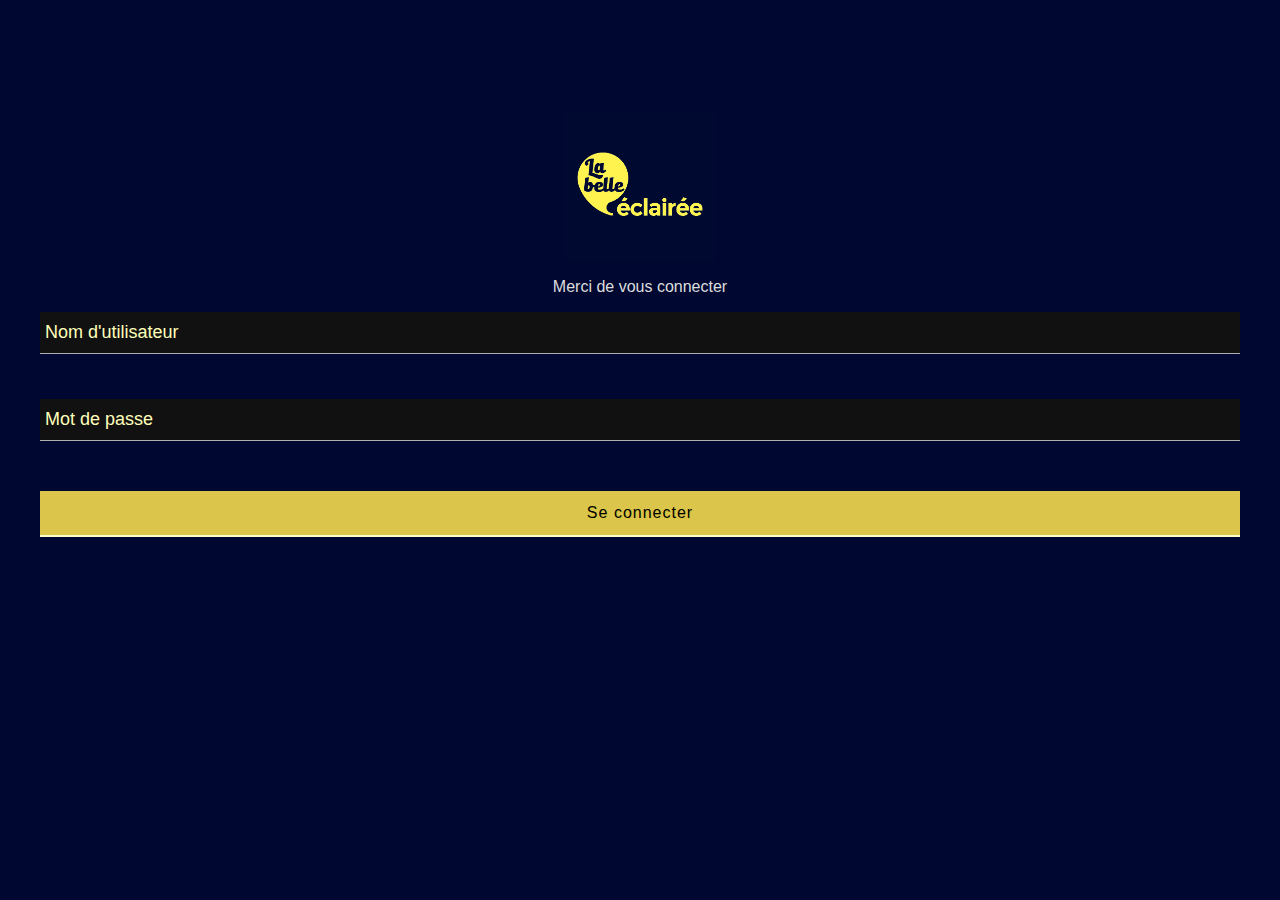
==== app_screen/login.html @ 539365b6 "add fake login screen" ====
<html lang="fr">
<head>
<title>Login</title>
<link rel="stylesheet" media="all" href="./style.css"/>
</head>
<body class="dark">
  <form>
    <div class="headform">
      <img width="150" src="./images/logo_appli.jpg"/>
      <p> Merci de vous connecter</p>
    </div>
    <div class="group">
      <input type="text"><span class="highlight"></span><span class="bar"></span>
      <label>Nom d'utilisateur</label>
    </div>
    <div class="group">
      <input type="password"><span class="highlight"></span><span class="bar"></span>
      <label>Mot de passe</label>
    </div>
    <a href="menu.html">
      <button type="button" class="button buttonLBE">Se connecter
        <div class="ripples buttonRipples"><span class="ripplesCircle"></span></div>
      </button>
    </a>
  </form>
  <script src="./login.js"></script>
</body>
</html>
---- app_screen/style.css ----
* { box-sizing:border-box; }

body {
	font-family: Helvetica;
	background: #eee;
  -webkit-font-smoothing: antialiased;
}

body.dark {
  background: #000831;
  color: #dddddd;
}

hgroup {
	text-align:center;
	margin-top: 4em;
}

h1, h3 { font-weight: 300; }

h1 { color: #636363; }

body.dark h1 { color: #cecece; }

h3 { color: #4a89dc; }

body.dark h3 { color: #fffac4; }

form {
	width: 100%;
	margin: 4em auto;
	padding: 3em 2em 2em 2em;
	background: none;
}

.headform {
  text-align: center;
}


.group {
	position: relative;
	margin-bottom: 45px;
}

input {
	font-size: 18px;
	padding: 10px 10px 10px 5px;
	-webkit-appearance: none;
	display: block;
	background: #fafafa;
	color: #636363;
	width: 100%;
	border: none;
	border-radius: 0;
	border-bottom: 1px solid #757575;
}

body.dark input {
	background: #111111;
	color: #636363;
	border-bottom: 1px solid #afafaf;
}

input:focus { outline: none; }


/* Label */

label {
	color: #999;
	font-size: 18px;
	font-weight: normal;
	position: absolute;
	pointer-events: none;
	left: 5px;
	top: 10px;
	transition: all 0.2s ease;
}

body.dark label{
  color: #ffffba;
}


/* active */

input:focus ~ label, input.used ~ label {
	top: -20px;
  transform: scale(.75); left: -2px;
	/* font-size: 14px; */
	color: #4a89dc;
}

body.dark input:focus ~ label, body.dark input.used ~ label {
	color: #ffffba;
}


/* Underline */

.bar {
	position: relative;
	display: block;
	width: 100%;
}

.bar:before, .bar:after {
	content: '';
	height: 2px;
	width: 0;
	bottom: 1px;
	position: absolute;
	background: #4a89dc;
	transition: all 0.2s ease;
}

body.dark .bar:before, body.dark .bar:after {
	background: #dbd64a;
}

.bar:before { left: 50%; }

.bar:after { right: 50%; }


/* active */

input:focus ~ .bar:before, input:focus ~ .bar:after { width: 50%; }


/* Highlight */

.highlight {
	position: absolute;
	height: 60%;
	width: 100px;
	top: 25%;
	left: 0;
	pointer-events: none;
	opacity: 0.5;
}


/* active */

input:focus ~ .highlight {
	animation: inputHighlighter 0.3s ease;
}


/* Animations */

@keyframes inputHighlighter {
	from { background: #dbdb4a; }
	to 	{ width: 0; background: transparent; }
}


/* Button */

.button {
  position: relative;
  display: inline-block;
  padding: 12px 24px;
  margin: .3em 0 1em 0;
  width: 100%;
  vertical-align: middle;
  color: #fff;
  font-size: 16px;
  line-height: 20px;
  -webkit-font-smoothing: antialiased;
  text-align: center;
  letter-spacing: 1px;
  background: transparent;
  border: 0;
  border-bottom: 2px solid #3160B6;
  cursor: pointer;
  transition: all 0.15s ease;
}

body.dark .button {
  color:#fff;
  border-bottom: 2px solid #fffdc9;
}


.button:focus { outline: 0; }


/* Button modifiers */

.buttonBlue {
  background: #4a89dc;
  text-shadow: 1px 1px 0 rgba(39, 110, 204, .5);
}

.buttonLBE {
  color: #000 !important;
  background: #dbc54a;
  text-shadow: 1px 1px 0 rgba(204, 195, 40, .5);
}

.buttonBlue:hover { background: #357bd8; }

.buttonLBE:hover { background: #d6ce35; }


/* Ripples container */

.ripples {
  position: absolute;
  top: 0;
  left: 0;
  width: 100%;
  height: 100%;
  overflow: hidden;
  background: transparent;
}


/* Ripples circle */

.ripplesCircle {
  position: absolute;
  top: 50%;
  left: 50%;
  transform: translate(-50%, -50%);
  opacity: 0;
  width: 0;
  height: 0;
  border-radius: 50%;
  background: rgba(255, 255, 255, 0.25);
}

.ripples.is-active .ripplesCircle {
  animation: ripples .4s ease-in;
}


/* Ripples animation */

@keyframes ripples {
  0% { opacity: 0; }

  25% { opacity: 1; }

  100% {
    width: 200%;
    padding-bottom: 200%;
    opacity: 0;
  }
}

footer { text-align: center; }

footer p {
	color: #888;
	font-size: 13px;
	letter-spacing: .4px;
}

footer a {
	color: #4a89dc;
	text-decoration: none;
	transition: all .2s ease;
}

footer a:hover {
	color: #666;
	text-decoration: underline;
}

footer img {
	width: 80px;
	transition: all .2s ease;
}

footer img:hover { opacity: .83; }

footer img:focus , footer a:focus { outline: none; }
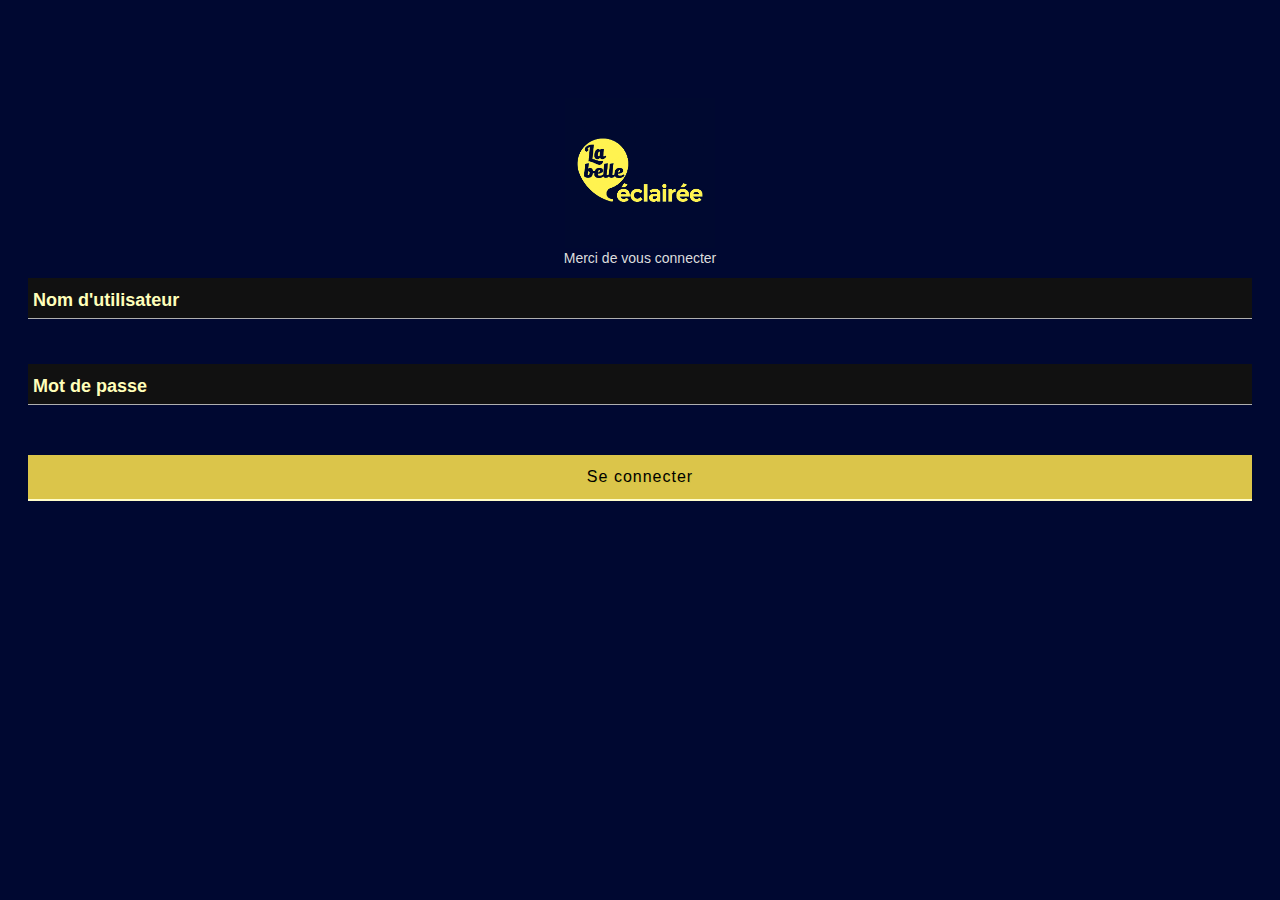
==== commit 36ea68b6: "working on menu" ====
--- a/app_screen/login.html
+++ b/app_screen/login.html
@@ -2,6 +2,8 @@
 <head>
 <title>Login</title>
 <link rel="stylesheet" media="all" href="./style.css"/>
+<link href="http://maxcdn.bootstrapcdn.com/bootstrap/3.2.0/css/bootstrap.min.css" rel="stylesheet">
+<link href="http://maxcdn.bootstrapcdn.com/font-awesome/4.2.0/css/font-awesome.min.css" rel="stylesheet">
 </head>
 <body class="dark">
   <form>
--- a/app_screen/style.css
+++ b/app_screen/style.css
@@ -9,6 +9,11 @@
 body.dark {
   background: #000831;
   color: #dddddd;
+}
+
+body.white {
+  background: #eee;
+  color: #333;
 }
 
 hgroup {
@@ -252,30 +257,32 @@
   }
 }
 
-footer { text-align: center; }
-
-footer p {
-	color: #888;
-	font-size: 13px;
-	letter-spacing: .4px;
-}
-
-footer a {
-	color: #4a89dc;
-	text-decoration: none;
-	transition: all .2s ease;
-}
-
-footer a:hover {
-	color: #666;
-	text-decoration: underline;
-}
-
-footer img {
-	width: 80px;
-	transition: all .2s ease;
-}
-
-footer img:hover { opacity: .83; }
-
-footer img:focus , footer a:focus { outline: none; }
+ul.options {
+  background-color: #fff;
+}
+
+ul.options li {
+  background-color: #fff;
+  color: #333;
+  font-weight: 200;
+  margin: 0px;
+  transition: all .1s ease;
+  cursor: pointer;
+  border-bottom: 1px solid #eee;
+}
+ul.options li:active {
+  background-color: #ddd;
+  color: #000;
+}
+
+ul.options li img {
+  background-color: #000831;
+  width:45px;
+  padding: 5px;
+  display: inline;
+}
+
+ul.options li span.glyphicon {
+  width: 40px;
+  font-size: 16px;
+}
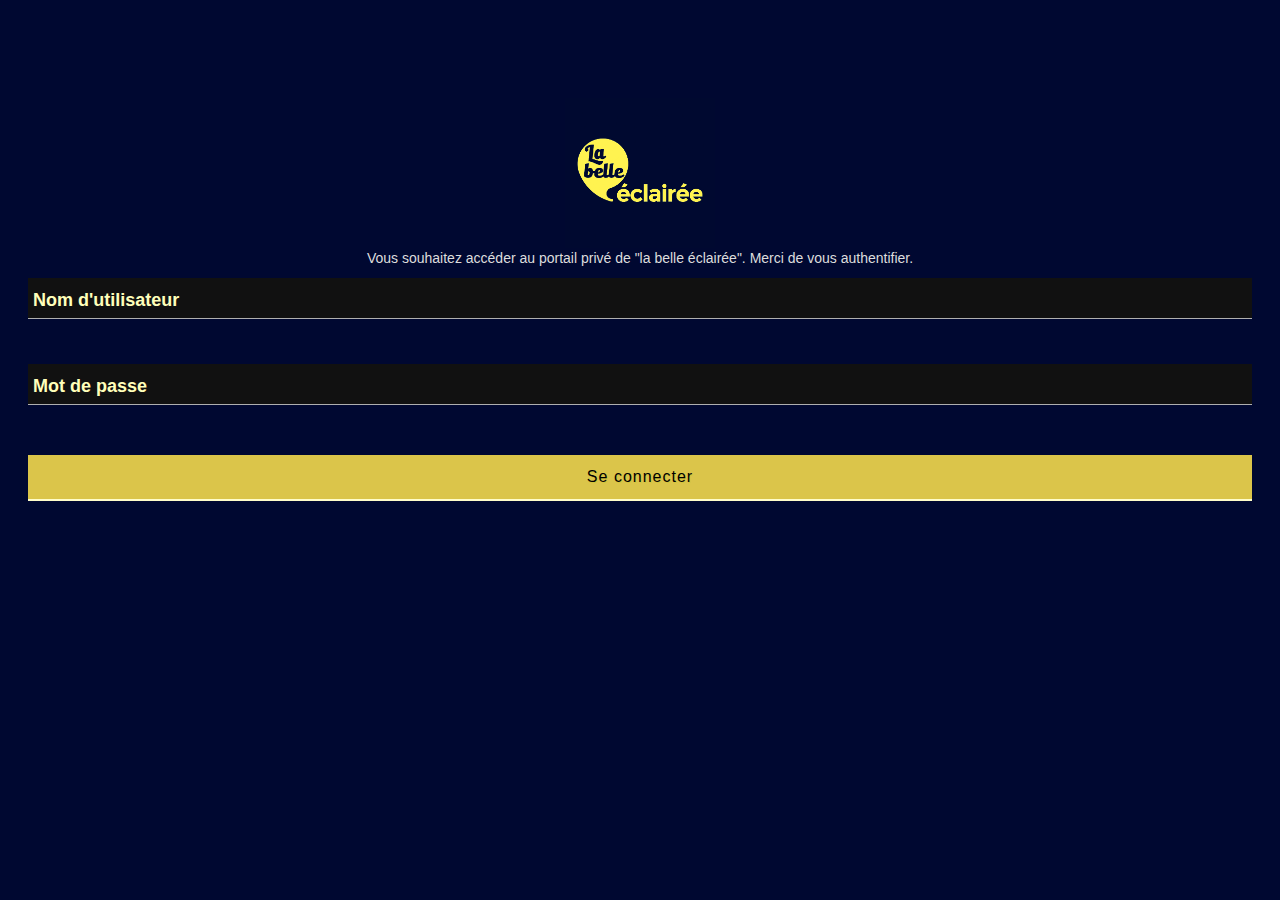
==== commit e1fbc12c: "add jquery" ====
--- a/app_screen/login.html
+++ b/app_screen/login.html
@@ -2,14 +2,14 @@
 <head>
 <title>Login</title>
 <link rel="stylesheet" media="all" href="./style.css"/>
-<link href="http://maxcdn.bootstrapcdn.com/bootstrap/3.2.0/css/bootstrap.min.css" rel="stylesheet">
-<link href="http://maxcdn.bootstrapcdn.com/font-awesome/4.2.0/css/font-awesome.min.css" rel="stylesheet">
+<link href="./bootstrap.min.css" rel="stylesheet"/>
+<link href="./font-awesome.min.css" rel="stylesheet"/>
 </head>
 <body class="dark">
   <form>
     <div class="headform">
       <img width="150" src="./images/logo_appli.jpg"/>
-      <p> Merci de vous connecter</p>
+      <p>Vous souhaitez accéder au portail privé de "la belle éclairée". Merci de vous authentifier.</p>
     </div>
     <div class="group">
       <input type="text"><span class="highlight"></span><span class="bar"></span>
@@ -25,6 +25,7 @@
       </button>
     </a>
   </form>
+  <script src="./jquery-3.2.1.min.js"></script>
   <script src="./login.js"></script>
 </body>
 </html>
--- a/app_screen/style.css
+++ b/app_screen/style.css
@@ -259,17 +259,24 @@
 
 ul.options {
   background-color: #fff;
+  color: #000;
 }
 
 ul.options li {
   background-color: #fff;
   color: #333;
-  font-weight: 200;
+  font-weight: 600;
   margin: 0px;
   transition: all .1s ease;
   cursor: pointer;
   border-bottom: 1px solid #eee;
 }
+
+ul.options li a, ul.options li a:hover, ul.options li a:active {
+  color:#000;
+  text-decoration: none
+}
+
 ul.options li:active {
   background-color: #ddd;
   color: #000;
@@ -277,12 +284,59 @@
 
 ul.options li img {
   background-color: #000831;
-  width:45px;
-  padding: 5px;
+  width: 55px;
+  padding: 10px;
   display: inline;
+  margin-right: 15px;
 }
 
 ul.options li span.glyphicon {
   width: 40px;
   font-size: 16px;
 }
+
+#backButton {
+	position: fixed;
+	right: 10px;
+	height: 30px;
+	background-color: #4D6A79;
+	z-index: 99999;
+	top: 10px;
+}
+
+#backButton a {
+  color: #fff;
+  font-weight: 600;
+  font-size: 15pt;
+}
+
+#backButtonBar {
+  position: fixed;
+  left: 0;
+  top: 0px;
+  height: 55px;
+	width: 100%;
+	background-color: #4D6A79;
+  z-index: 9;
+	font-size: 20pt;
+	color:#ddd;
+	padding: 5px;
+	padding-left: 10px;
+}
+
+.mock {
+  position: absolute;
+  left:0px;
+  top:0px;
+  z-index: 0;
+  width:100%;
+  height:100%;
+}
+
+.mockimg {
+  position: absolute;
+  left:0px;
+  top:0px;
+  z-index: 0;
+  width:100%;
+}
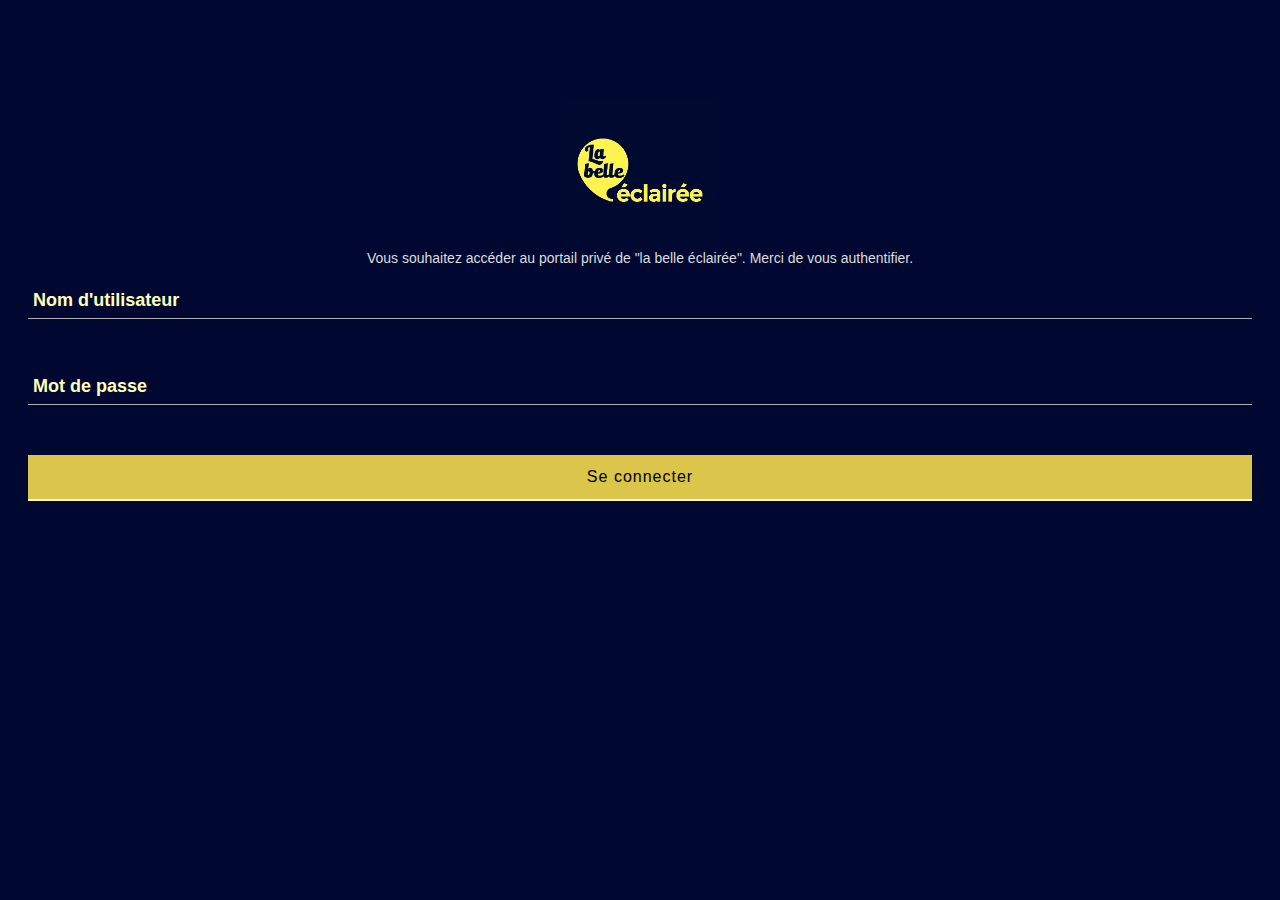
==== commit 15d821da: "add meta" ====
--- a/app_screen/login.html
+++ b/app_screen/login.html
@@ -1,12 +1,13 @@
 <html lang="fr">
 <head>
 <title>Login</title>
+<meta id="Viewport" name="viewport" content="initial-scale=1, maximum-scale=1, minimum-scale=1, user-scalable=no">
 <link rel="stylesheet" media="all" href="./style.css"/>
 <link href="./bootstrap.min.css" rel="stylesheet"/>
 <link href="./font-awesome.min.css" rel="stylesheet"/>
 </head>
 <body class="dark">
-  <form>
+  <form action="menu.html">
     <div class="headform">
       <img width="150" src="./images/logo_appli.jpg"/>
       <p>Vous souhaitez accéder au portail privé de "la belle éclairée". Merci de vous authentifier.</p>
@@ -20,7 +21,7 @@
       <label>Mot de passe</label>
     </div>
     <a href="menu.html">
-      <button type="button" class="button buttonLBE">Se connecter
+      <button type="submit" class="button buttonLBE">Se connecter
         <div class="ripples buttonRipples"><span class="ripplesCircle"></span></div>
       </button>
     </a>
--- a/app_screen/style.css
+++ b/app_screen/style.css
@@ -62,8 +62,8 @@
 }
 
 body.dark input {
-	background: #111111;
-	color: #636363;
+	background: transparent;
+	color: #fff;
 	border-bottom: 1px solid #afafaf;
 }
 
